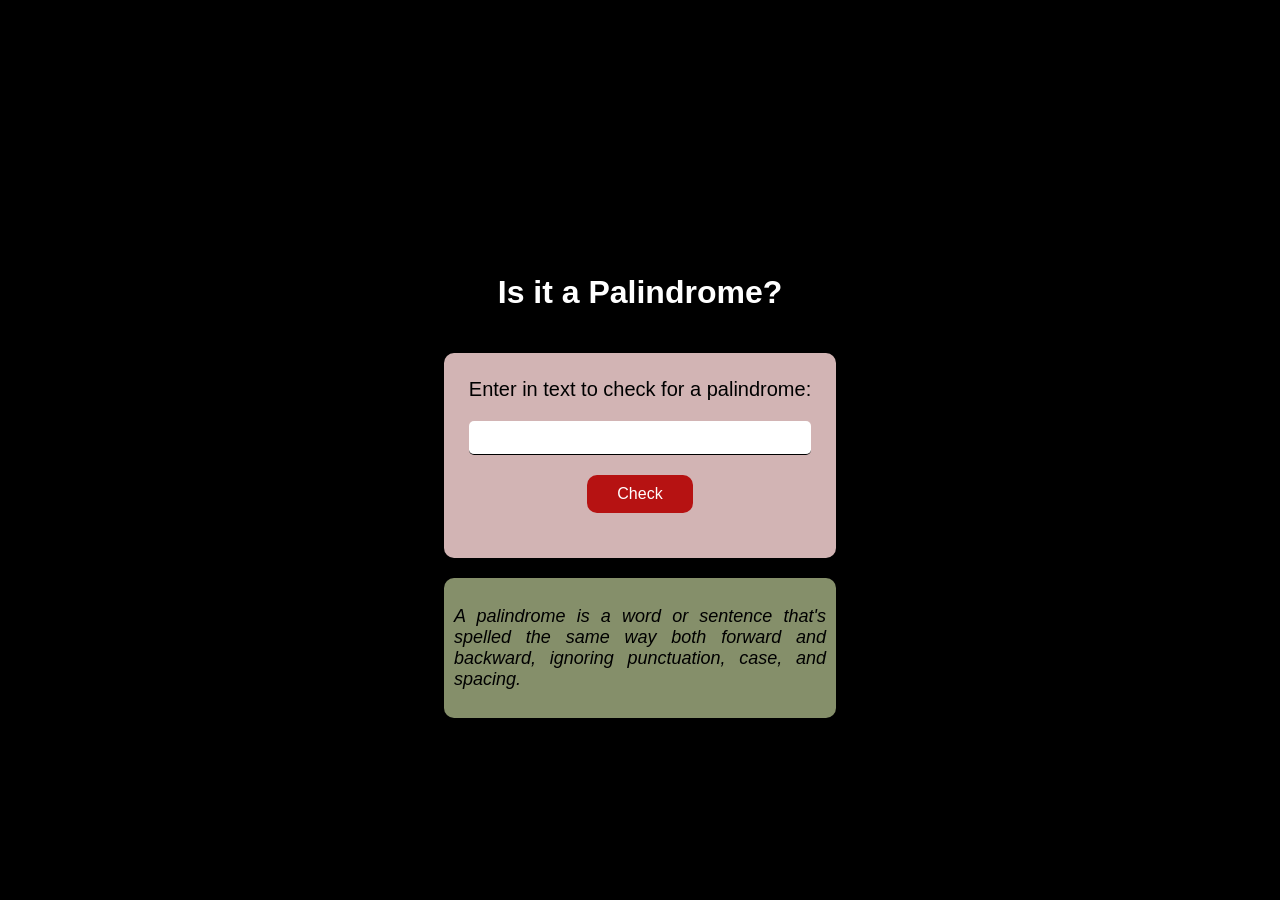
==== basic-regex/palindrome-checker/index.html @ a574ed06 "Start palindrome checker implementation" ====
<!doctype html>
<html lang="en">
  <head>
    <meta charset="UTF-8" />
    <meta name="viewport" content="width=device-width, initial-scale=1.0" />
    <link rel="stylesheet" href="./styles.css" />
    <title>Palindrome Checker</title>
  </head>
  <body>
    <main class="container">
      <h1>Is it a Palindrome?</h1>
      <div class="palindrom-div">
        <label class="palindrom-class" for="text-input"
          >Enter in text to check for a palindrome:
        </label>
        <input class="palindrom-input" id="text-input" type="text" />
        <button class="palindrom-button" id="check-btn">Check</button>
        <div class="palindrom-result" id="result"></div>
      </div>
      <div class="palindrom-info-div">
        <p class="palindrom-info">
          A palindrome is a word or sentence that's spelled the same way both
          forward and backward, ignoring punctuation, case, and spacing.
        </p>
      </div>
    </main>
    <script src="scrypt.js"></script>
  </body>
</html>
---- basic-regex/palindrome-checker/styles.css ----
body{
   background: #000;
   color: #FFF;
   font-family: Arial, Helvetica, sans-serif;

}
.container {
   margin-top: 20%;
   display: flex;
   flex-direction: column;
   align-items: center;
   gap: 20px;


}
.palindrom-div {
   display: flex;
   text-align: center;
   flex-direction: column;
   gap: 20px;
   background-color: #d2b4b4;
   border-radius: 10px;
   padding: 25px;
   color: #000;
}
.palindrom-class {
   font-size: 20px;
}
.palindrom-input {
   padding: 5px;
   font-size: 20px;
   border: none;
   border-bottom: #000 solid 1px;
   border-radius: 5px;

}
.palindrom-button {
   cursor: pointer;
   font-size: 16px;
   background-color: #b61212;
   color: #FFF;
   border-radius: 10px;
   border: none;
   padding: 10px 30px;
   width: fit-content;
   margin: 0 auto;

}
.palindrom-result {
   display: flex;
   text-align: center;
   justify-content: center;
}
.palindrom-info-div {
  max-width: 372px;
  background-color: #858f6a;
  border-radius: 10px;
  padding: 10px;
}
.palindrom-info {
   text-align: justify;
   color: #000;
   font-style: italic;
   font-size: 18px;
}
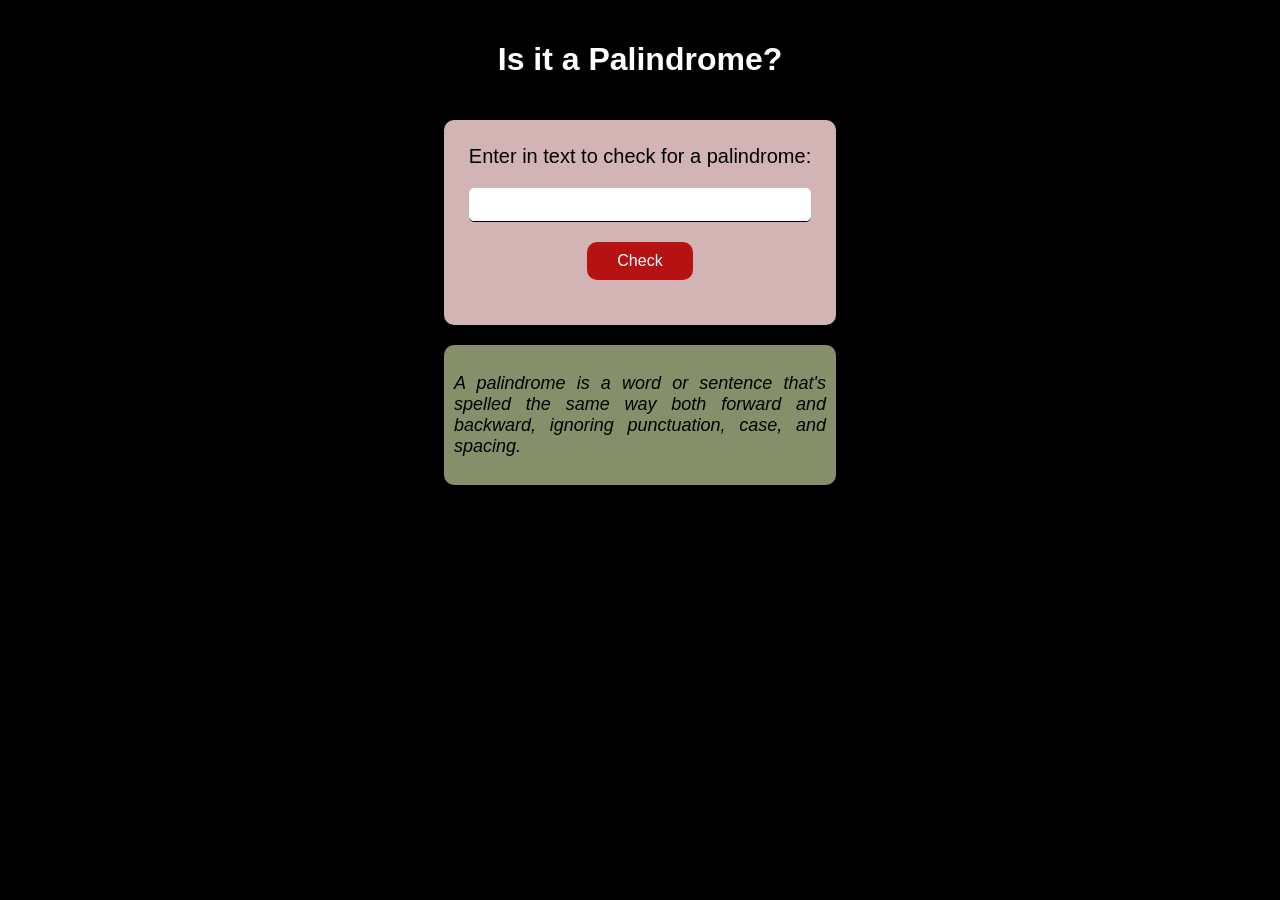
==== commit aab9ba26: "Add palindrome check" ====
--- a/basic-regex/palindrome-checker/index.html
+++ b/basic-regex/palindrome-checker/index.html
@@ -14,7 +14,9 @@
           >Enter in text to check for a palindrome:
         </label>
         <input class="palindrom-input" id="text-input" type="text" />
-        <button class="palindrom-button" id="check-btn">Check</button>
+        <button class="palindrom-button" id="check-btn" type="button">
+          Check
+        </button>
         <div class="palindrom-result" id="result"></div>
       </div>
       <div class="palindrom-info-div">
@@ -24,6 +26,6 @@
         </p>
       </div>
     </main>
-    <script src="scrypt.js"></script>
+    <script src="script.js"></script>
   </body>
 </html>
--- a/basic-regex/palindrome-checker/styles.css
+++ b/basic-regex/palindrome-checker/styles.css
@@ -5,7 +5,7 @@
 
 }
 .container {
-   margin-top: 20%;
+   margin-top: 20px;
    display: flex;
    flex-direction: column;
    align-items: center;
